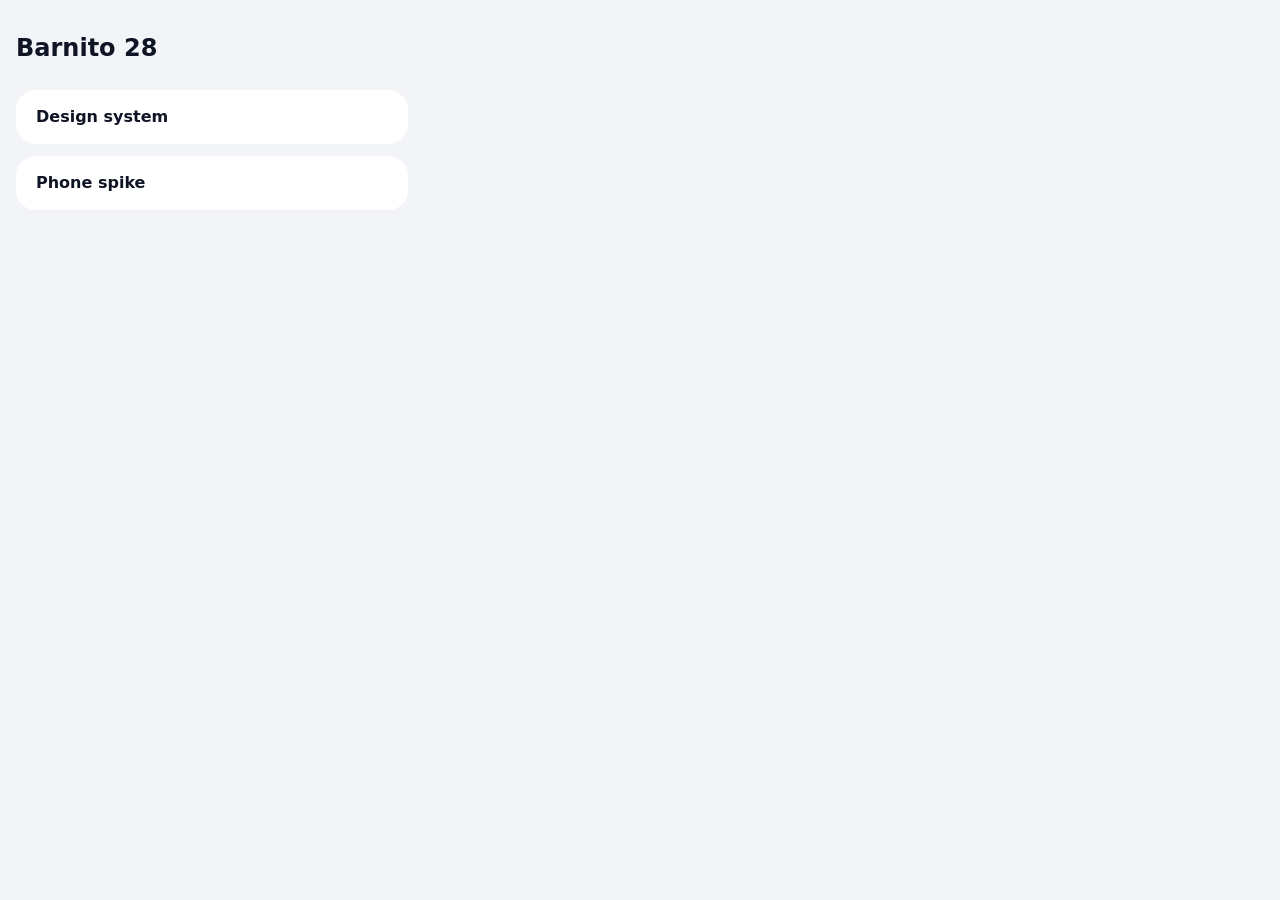
==== index.html @ b16002ab "Site, run 12" ====
<!doctype html>
<html lang="en-GB">
  <head>
    <meta charset="utf-8" />
    <meta name="viewport" content="width=device-width, initial-scale=1" />
    <meta name="robots" content="noindex, nofollow" />
    <title>Barnito 28</title>
    <style>
      body { margin: 0; padding: 2rem 1rem; background: #f2f4f7; color: #101525; font: 600 1rem/1.4 system-ui, sans-serif; }
      h1 { margin: 0 0 1.5rem; font-size: 1.5rem; }
      a { display: block; max-width: 22rem; margin: 0 0 0.75rem; padding: 1rem 1.25rem; border-radius: 1.25rem; background: #fff; color: inherit; text-decoration: none; }
    </style>
  </head>
  <body>
    <h1>Barnito 28</h1>
    <a href="./kit/">Design system</a>
    <a href="./app/">Phone spike</a>
  </body>
</html>
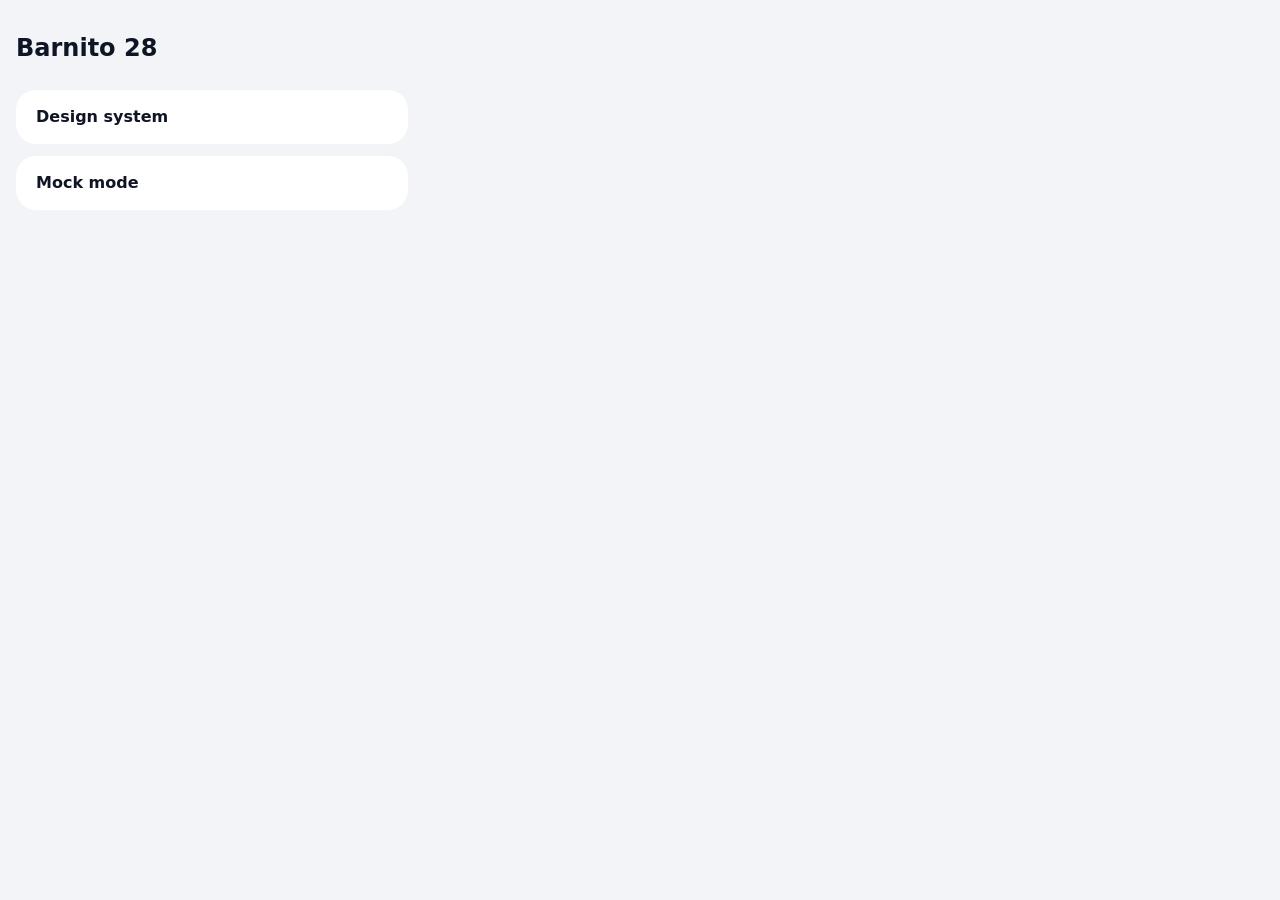
==== commit f91fa954: "Site, run 19" ====
--- a/index.html
+++ b/index.html
@@ -14,6 +14,6 @@
   <body>
     <h1>Barnito 28</h1>
     <a href="./kit/">Design system</a>
-    <a href="./app/">Phone spike</a>
+    <a href="./app/">Mock mode</a>
   </body>
 </html>
